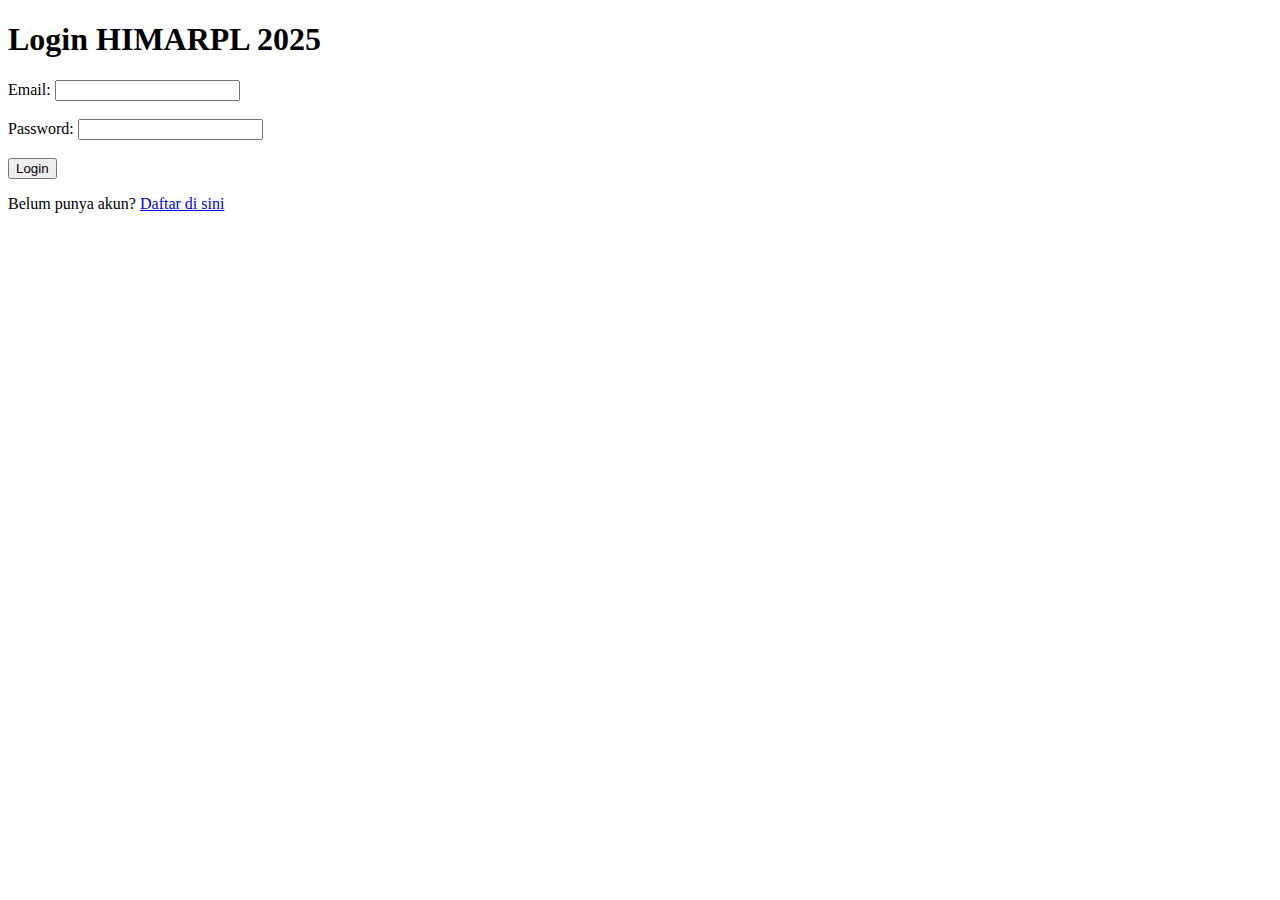
==== web_login_regis/login.html @ a30556b1 "init" ====
<!DOCTYPE html>
<html lang="id">

<head>
    <meta charset="UTF-8">
    <meta name="viewport" content="width=device-width, initial-scale=1.0">
    <title>Login HIMARPL 2025</title>
</head>

<body>

    <h1>Login HIMARPL 2025</h1>

    <form action="login.php" method="POST">
        <label for="login_email">Email:</label>
        <input type="email" id="login_email" name="email" required><br><br>

        <label for="login_password">Password:</label>
        <input type="password" id="login_password" name="password" required><br><br>

        <button type="submit">Login</button>
    </form>

    <p>Belum punya akun? <a href="register.html">Daftar di sini</a></p>

</body>

</html>
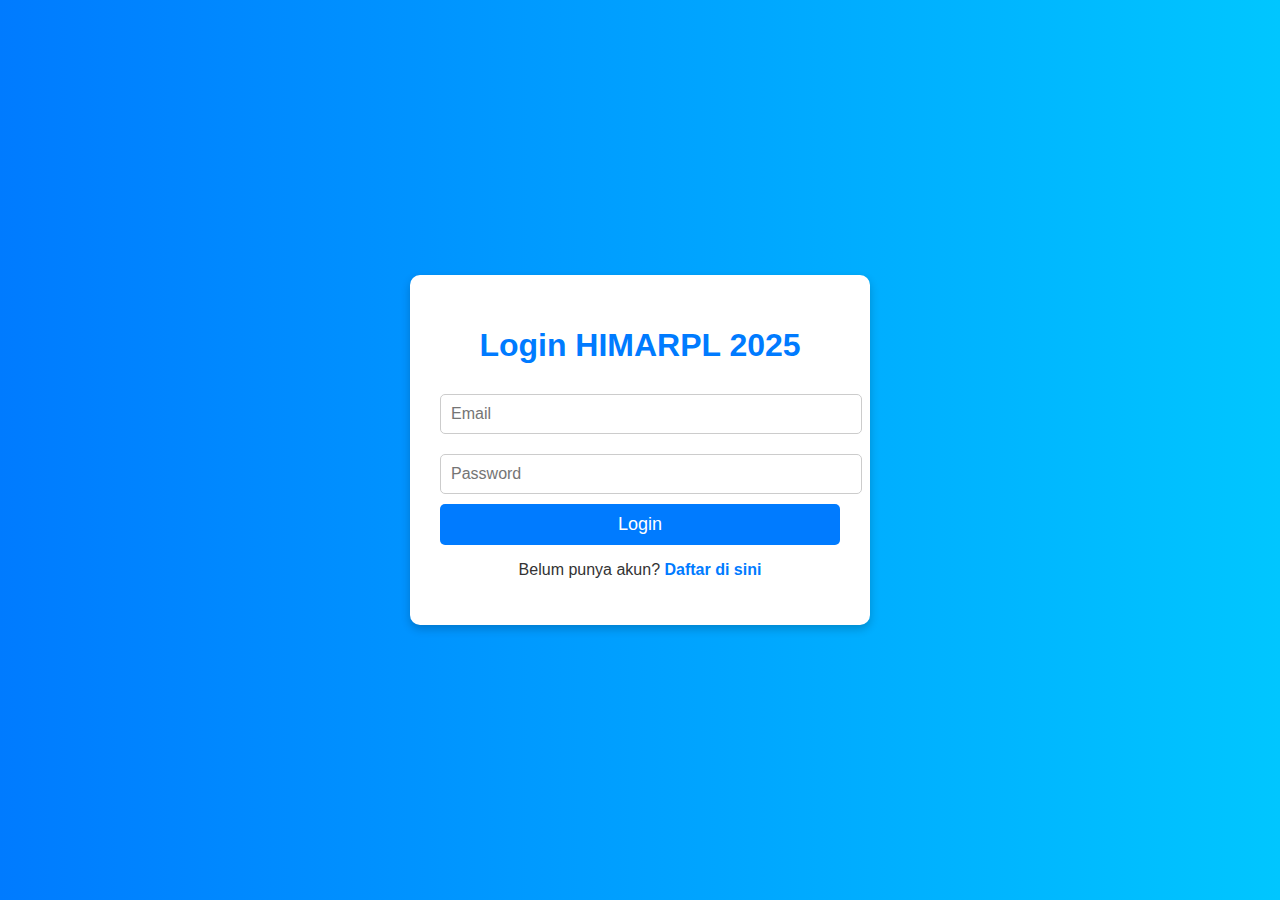
==== commit c963c9ae: "feat : css login register" ====
--- a/web_login_regis/login.html
+++ b/web_login_regis/login.html
@@ -5,23 +5,23 @@
     <meta charset="UTF-8">
     <meta name="viewport" content="width=device-width, initial-scale=1.0">
     <title>Login HIMARPL 2025</title>
+    <link rel="stylesheet" href="style.css">
 </head>
 
 <body>
 
-    <h1>Login HIMARPL 2025</h1>
+    <div class="container">
+        <h1>Login HIMARPL 2025</h1>
 
-    <form action="login.php" method="POST">
-        <label for="login_email">Email:</label>
-        <input type="email" id="login_email" name="email" required><br><br>
+        <form action="login.php" method="POST">
+            <input type="email" id="login_email" name="email" placeholder="Email" required>
+            <input type="password" id="login_password" name="password" placeholder="Password" required>
 
-        <label for="login_password">Password:</label>
-        <input type="password" id="login_password" name="password" required><br><br>
+            <button type="submit">Login</button>
+        </form>
 
-        <button type="submit">Login</button>
-    </form>
-
-    <p>Belum punya akun? <a href="register.html">Daftar di sini</a></p>
+        <p>Belum punya akun? <a href="registrasi.html">Daftar di sini</a></p>
+    </div>
 
 </body>
 
--- a/web_login_regis/style.css
+++ b/web_login_regis/style.css
@@ -0,0 +1,79 @@
+/* style.css */
+
+/* Reset dan Style Dasar */
+body {
+    font-family: 'Arial', sans-serif;
+    background: linear-gradient(to right, #007bff, #00c6ff);
+    color: #333;
+    display: flex;
+    justify-content: center;
+    align-items: center;
+    height: 100vh;
+    margin: 0;
+}
+
+/* Kontainer utama */
+.container {
+    background: #fff;
+    padding: 30px;
+    border-radius: 10px;
+    box-shadow: 0px 4px 10px rgba(0, 0, 0, 0.2);
+    width: 100%;
+    max-width: 400px;
+    text-align: center;
+}
+
+/* Judul */
+h1 {
+    margin-bottom: 20px;
+    color: #007bff;
+}
+
+/* Input Style */
+input[type="text"],
+input[type="email"],
+input[type="password"],
+input[type="file"] {
+    width: 100%;
+    padding: 10px;
+    margin: 10px 0;
+    border: 1px solid #ccc;
+    border-radius: 5px;
+    font-size: 16px;
+}
+
+/* Tombol */
+button {
+    width: 100%;
+    background: #007bff;
+    color: white;
+    border: none;
+    padding: 10px;
+    font-size: 18px;
+    border-radius: 5px;
+    cursor: pointer;
+    transition: 0.3s;
+}
+
+button:hover {
+    background: #0056b3;
+}
+
+/* Link */
+p a {
+    color: #007bff;
+    text-decoration: none;
+    font-weight: bold;
+}
+
+p a:hover {
+    text-decoration: underline;
+}
+
+/* Responsiveness */
+@media (max-width: 500px) {
+    .container {
+        width: 90%;
+        padding: 20px;
+    }
+}